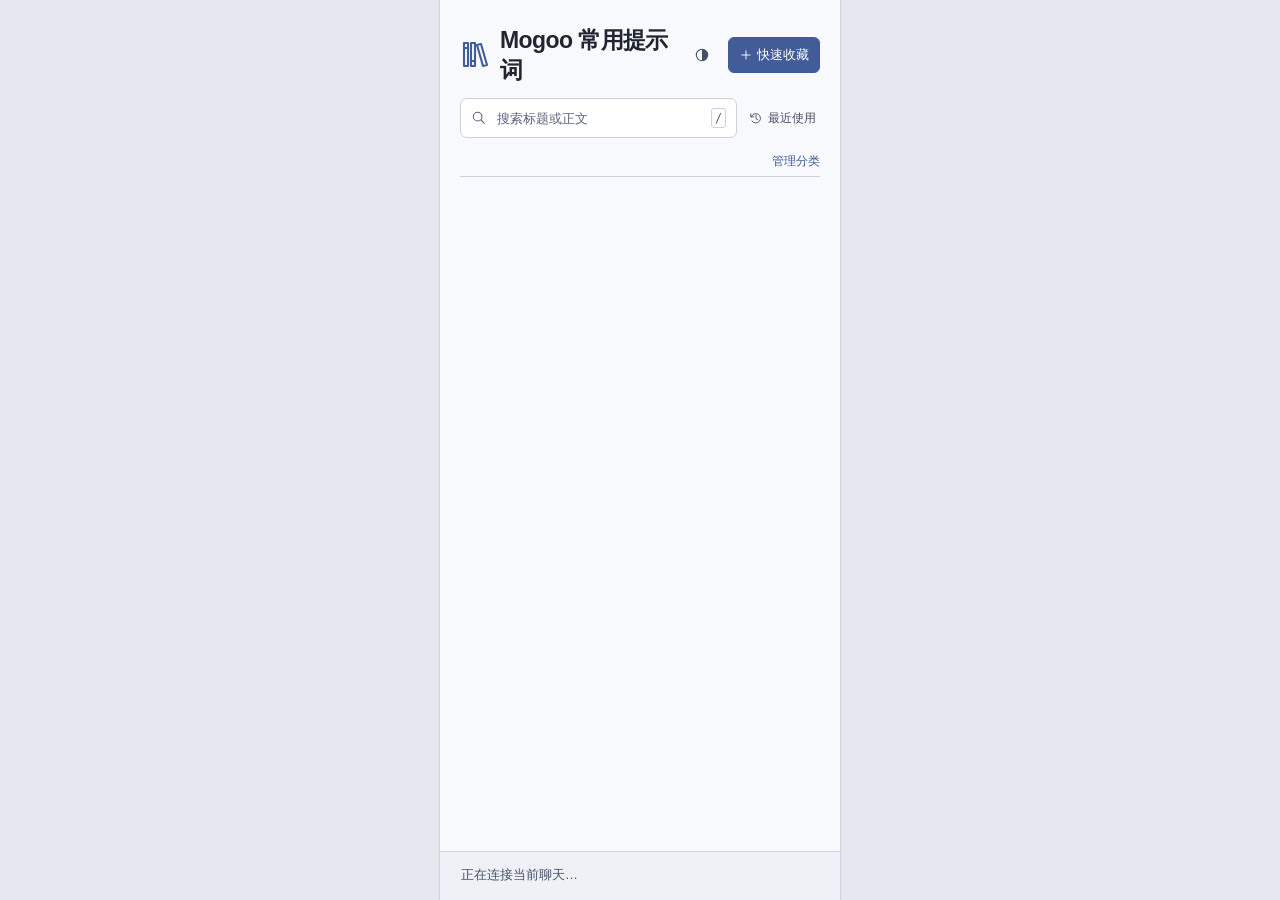
==== plugin/panel.html @ 4312ff35 "Initial commit of Mogoo Codex Prompts plugin" ====
<!doctype html>
<html lang="zh-CN">
<head>
<meta charset="utf-8">
<meta name="viewport" content="width=device-width, initial-scale=1">
<title>Mogoo 常用提示词</title>

<style>
:root{
 color-scheme:light;
 --paper:#f8f9fc;--surface:#fff;--backdrop:#e4e7ee;--tray:#eff1f7;
 --ink:#202531;--sub:#465065;--muted:#596579;--line:#cbd1dd;
 --accent:#425c99;--on-accent:#fff;--hover:#344a80;--pale:#e9eef9;--selection:#d4dff5;
 --error:#a13245;--shadow:#17213728;--scrim:#151c3048;
 --font:Inter,"Segoe UI","Microsoft YaHei UI","Microsoft YaHei",sans-serif
}
:root[data-theme="dark"]{
 color-scheme:dark;
 --paper:#20232b;--surface:#292e39;--backdrop:#181a20;--tray:#242832;
 --ink:#eff1f7;--sub:#c6cddc;--muted:#a4afc3;--line:#485163;
 --accent:#acc2ff;--on-accent:#182238;--hover:#c2d2ff;--pale:#30394b;--selection:#414f6b;
 --error:#ffadbc;--shadow:#0005;--scrim:#080a117d
}
*{box-sizing:border-box} html,body{margin:0;height:100%} body{background:var(--backdrop);color:var(--ink);font:14px/1.5 var(--font);line-break:strict} button,input,textarea,select{font:inherit;color:inherit} button{cursor:pointer} button:focus-visible,input:focus-visible,textarea:focus-visible,select:focus-visible{outline:2px solid var(--accent);outline-offset:2px} button{background:transparent;border:0} button:hover{color:var(--accent)} button:active{opacity:.8} [hidden]{display:none!important} svg{width:16px;height:16px;flex:none;stroke:currentColor;fill:none;stroke-width:1.6;stroke-linecap:round;stroke-linejoin:round} .symbols{display:none} ::selection{background:var(--selection)}
.panel{max-width:400px;margin:auto;height:100dvh;display:flex;flex-direction:column;background:var(--paper);box-shadow:0 0 0 1px var(--line)} header{padding:25px 20px 13px}.heading,.section-title,.search,.meta,.entry-title,.draft-title,.actions,.filters,.filter-row,.footline{display:flex;align-items:center}.heading{gap:10px}.mark{width:30px;height:34px;color:var(--accent);stroke-width:2.1}.heading h1{font-size:23px;letter-spacing:-.6px;line-height:30px;margin:0;font-weight:650}.save{margin-left:auto;display:flex;align-items:center;gap:4px;border:1px solid var(--line);border-radius:6px;background:var(--accent);color:var(--on-accent);border-color:var(--accent);padding:7px 10px;font-size:13px;white-space:nowrap}.save svg{width:14px}.tools{padding:0 20px}.search{height:40px;gap:8px;border:1px solid var(--line);background:var(--surface);border-radius:7px;padding:0 10px;color:var(--muted)}.search:focus-within{border-color:var(--accent)}.search input{margin:0;width:100%;min-width:0;border:0;outline:none;background:transparent;font-size:16px}.search input::placeholder{color:var(--muted);font-size:13px}.search input:focus-visible{outline:none}.search kbd{font:12px/18px Consolas,monospace;color:var(--muted);width:18px;text-align:center;border:1px solid var(--line);border-radius:3px}
.filter-row{margin-top:8px;border-bottom:1px solid var(--line);justify-content:space-between;gap:8px}.filters{gap:16px;overflow-x:auto}.tab{font-size:13px;color:var(--sub);padding:9px 0;position:relative;white-space:nowrap}.tab[aria-pressed=true]{color:var(--accent);font-weight:650}.tab[aria-pressed=true]:after{content:"";position:absolute;inset:auto 0 0;background:var(--accent);height:2px}.category-label{color:var(--muted);font-size:12px;flex:none}
main{padding:20px 14px 10px;flex:1;min-height:0;overflow:auto;scrollbar-width:thin} section+section{margin-top:21px}.section-title{margin:0 7px 6px;gap:7px;color:var(--sub);font-size:12px;letter-spacing:.035em;font-weight:600}.section-title svg{width:14px;height:14px}.count{font:12px/1.5 var(--font);color:var(--muted);font-variant-numeric:tabular-nums}.row{width:100%;text-align:left;display:block;position:relative;border-radius:5px;padding:11px 12px 12px;line-height:1.5}.row.is-active,.row:hover,.row:focus-visible{background:var(--pale)}.row.is-active:before,.row:focus-visible:before{content:"";width:2px;background:var(--accent);position:absolute;left:0;top:12px;bottom:12px;border-radius:1px}.entry-title{gap:8px;justify-content:space-between}.name{font-size:16px;font-weight:650;line-height:23px;color:var(--ink);overflow-wrap:anywhere}.insert{display:flex;align-items:center;gap:3px;white-space:nowrap;color:var(--accent);font-size:12px}.insert svg{width:14px}.row:is(.is-active,:hover,:focus-visible) .insert{visibility:visible}.excerpt{display:block;white-space:pre-line;overflow-wrap:anywhere;color:var(--sub);margin:5px 0 0;font-size:14px;line-height:1.65}.meta{gap:7px;color:var(--muted);font-size:12px}.empty{padding:20px 8px;color:var(--sub)}
footer{border-top:1px solid var(--line);background:var(--tray);padding:12px 21px 15px}.draft-title{gap:7px;font-size:12px;color:var(--sub);font-weight:600}.draft-title svg{width:14px}.draft-title .status{margin-left:auto;color:var(--accent);font-weight:400}.draft{width:100%;background:transparent;resize:none;display:block;border:0;line-height:22px;margin:6px 0 0;padding:2px 0;font-size:16px}
dialog{border:1px solid var(--line);border-radius:10px;padding:20px;width:min(342px,calc(100vw - 28px));max-height:90dvh;background:var(--paper);color:var(--ink);box-shadow:0 8px 32px var(--shadow)}dialog::backdrop{background:var(--scrim)}dialog h2{margin:0 0 14px;font-size:19px}dialog label{display:block;font-size:13px;color:var(--sub);margin:12px 0}dialog :is(textarea,select,input){width:100%;margin:4px 0 0;border-radius:5px;border:1px solid var(--line);padding:7px;background:var(--surface)}dialog textarea{resize:vertical;min-height:96px}.actions{justify-content:flex-end;gap:8px}.actions button{padding:6px 12px;border-radius:5px}.primary{background:var(--accent);color:var(--on-accent)}.primary:hover{color:var(--on-accent);background:var(--hover)}@media(max-width:280px){header,.tools{padding-left:12px;padding-right:12px}.filters{gap:10px}.category-label{display:none}.insert span{display:none}h1{white-space:nowrap}.save{padding:4px}.mark{width:22px}.heading{gap:5px}}
.add-category{flex:none;color:var(--accent);font-size:12px;padding:6px 0 6px 4px;white-space:nowrap}.category-head{display:flex;justify-content:space-between;align-items:center;margin-top:12px}.category-head label{margin:0}.category-error{color:var(--error);font-size:13px}
.search-row{display:flex;align-items:center;gap:8px}.search-row .search{flex:1;min-width:0}.history-trigger{display:inline-flex;align-items:center;gap:5px;padding:8px 4px;white-space:nowrap;font-size:12px;color:var(--sub)}.history-trigger svg{width:14px;height:14px}.recent-head{display:flex;align-items:center;justify-content:space-between;margin-bottom:8px}.recent-head h2{margin:0}.recent-head button{color:var(--sub);font-size:13px}
.save:hover{color:var(--on-accent);background:var(--hover)}.meta{font-weight:400;color:var(--muted);font-size:12px;flex:none}
.entry-title{justify-content:flex-start;flex-wrap:wrap}.entry-title .name{flex:1;min-width:0}.item{padding:4px 0;border-bottom:1px solid var(--line)}.item:last-child{border-bottom:0}.item .row{border-radius:6px}.item-actions{padding:0 12px 7px}
.text-action{color:var(--accent);font-size:13px;min-height:28px;padding:2px 5px}.text-action:hover{text-decoration:underline}.draft-box{margin-top:7px;padding:8px 10px;border:1px solid var(--line);background:var(--surface);border-radius:6px}.draft-box:focus-within{border-color:var(--accent)}.draft-box .draft{margin:0;outline:none}.draft-box .draft:focus-visible{outline:none}.draft-title .status{font-size:12px}.heading{justify-content:space-between}.insert{background:var(--pale);border-radius:4px;padding:3px 6px}.row:hover .insert,.row:focus-visible .insert{background:var(--selection)}
dialog :is(textarea,select,input){font-size:16px}.field-head{display:flex;align-items:center;justify-content:space-between;gap:10px}.field-head label{margin:0}.optional{font-size:12px;font-weight:400;color:var(--muted)}.capture-error{color:var(--error);font-size:13px}.undo{padding:2px 4px;color:var(--accent);font-size:13px}.empty-actions{margin:-12px 0 12px 4px}.full-body{margin:3px 12px 10px;max-height:35vh;overflow:auto;white-space:pre-wrap;overflow-wrap:anywhere;font:14px/1.65 var(--font)}footer .draft{resize:vertical;max-height:24vh;min-height:42px}.history-trigger{min-height:36px}
#capture-form > .actions{margin-top:14px}

.appearance-trigger{display:grid;place-items:center;width:32px;height:32px;padding:0;border-radius:6px;flex:none;color:var(--sub)}
.appearance-trigger:hover,.appearance-trigger:focus-visible{background:var(--pale);color:var(--accent)}
.heading h1{flex:1}.heading .save{margin-left:0}
.theme-options{border:0;margin:0;padding:0}.theme-options label{display:flex;align-items:center;gap:10px;padding:9px 8px;margin:2px 0;border-radius:5px;cursor:pointer;font-size:14px}
.theme-options label:has(:checked){background:var(--pale);color:var(--accent)}
.theme-options input{accent-color:var(--accent);width:16px;height:16px;margin:0}.theme-options svg{width:16px;height:16px}
dialog input::placeholder,dialog textarea::placeholder{color:var(--muted);opacity:1}
#notice{font-size:13px;color:var(--sub)}footer{min-height:44px}.row-actions{display:flex;align-items:center;justify-content:flex-end;gap:6px}.item-menu{font-size:16px;min-width:32px;line-height:24px;border-radius:4px;color:var(--sub)}.item-menu:hover{background:var(--pale)}.manage-row{display:flex;align-items:center;gap:4px;margin:6px 0}.manage-row span{flex:1;overflow-wrap:anywhere}.manage-row button,#item-options button{min-height:32px;color:var(--accent)}#item-options button{display:block;width:100%;text-align:left}button:disabled{opacity:.5;cursor:default}.inline-error{color:var(--error)}
@media(max-width:380px){.heading{gap:6px}.heading h1{font-size:19px}.heading .mark{display:none}}
</style>
</head><body>
<svg class="symbols" aria-hidden="true"><defs>
<symbol id="books" viewBox="0 0 30 34"><path d="M4 5h4v23H4zM11 5h4v23h-4zM17 7l4-1 6 21-4 1zM4 10h4m3 13h4"/></symbol>
<symbol id="search" viewBox="0 0 24 24"><circle cx="10" cy="10" r="6.5"/><path d="m15 15 5 5"/></symbol><symbol id="plus" viewBox="0 0 24 24"><path d="M12 5v14M5 12h14"/></symbol><symbol id="bookmark" viewBox="0 0 24 24"><path d="M6 4h12v17l-6-4-6 4z"/></symbol><symbol id="history" viewBox="0 0 24 24"><path d="M4 10a8 8 0 1 1 1 7M3 5v5h5m4-3v6l3 2"/></symbol><symbol id="enter" viewBox="0 0 24 24"><path d="M20 5v7a2 2 0 0 1-2 2H5m4-4-4 4 4 4"/></symbol><symbol id="draft" viewBox="0 0 24 24"><path d="M4 5h16v12H9l-5 4zM8 9h8m-8 4h5"/></symbol>
<symbol id="appearance" viewBox="0 0 24 24"><circle cx="12" cy="12" r="8.5"/><path fill="currentColor" stroke="none" d="M12 3.5a8.5 8.5 0 0 1 0 17z"/></symbol>
</defs></svg>
<div class="panel"><header><div class="heading"><svg class="mark" aria-hidden="true"><use href="#books"/></svg><h1>Mogoo 常用提示词</h1><button class="appearance-trigger" id="appearance-open" title="外观设置" aria-label="外观设置" aria-haspopup="dialog" aria-controls="appearance-dialog"><svg aria-hidden="true"><use href="#appearance"/></svg></button><button class="save" id="new"><svg><use href="#plus"/></svg>快速收藏</button></div>
</header>
<div class="tools"><div class="search-row"><label class="search"><svg><use href="#search"/></svg><input id="query" type="search" placeholder="搜索标题或正文" aria-label="搜索标题或正文"><kbd>/</kbd></label><button class="history-trigger" id="recent-trigger" aria-haspopup="dialog" aria-controls="recent-dialog"><svg aria-hidden="true"><use href="#history"/></svg>最近使用</button></div><div class="filter-row"><nav class="filters" aria-label="分类"></nav><button class="add-category" id="add-category">管理分类</button></div></div>
<main id="list" aria-label="提示词"></main>
<footer><span id="notice" role="status">正在连接当前聊天…</span> <button id="retry" class="text-action" hidden>重新读取</button></footer></div>
<dialog id="appearance-dialog" aria-labelledby="appearance-title">
<div class="recent-head"><h2 id="appearance-title">外观</h2><form method="dialog"><button>完成</button></form></div>
<fieldset class="theme-options" aria-label="外观模式">
<label><input type="radio" name="theme" value="auto">跟随 Codex</label>
<label><input type="radio" name="theme" value="light">浅色</label>
<label><input type="radio" name="theme" value="dark">深色</label>
</fieldset></dialog>
<dialog id="recent-dialog" aria-labelledby="recent-title">
<div class="recent-head"><h2 id="recent-title">最近使用</h2><form method="dialog"><button>关闭</button></form></div>
<div id="recent-items"></div>
</dialog>
<dialog id="capture" aria-labelledby="capture-title"><form id="capture-form"><h2 id="capture-title">快速收藏</h2><div class="field-head"><label for="capture-body">正文</label></div>
<textarea id="capture-body" name="body" required placeholder="粘贴想留下的指令" autofocus></textarea><label>标题 <span class="optional">（选填）</span><input name="title" placeholder="默认取正文首行"></label><div class="category-head"><label for="capture-category">分类</label><button class="add-category" type="button" id="capture-add-category">＋ 新建分类</button></div><select name="category" id="capture-category"></select><div class="actions"><button type="button" id="cancel">关闭</button><button class="primary">收藏</button></div></form></dialog>
<dialog id="manage" aria-labelledby="manage-title"><div class="recent-head"><h2 id="manage-title">管理分类</h2><form method="dialog"><button>完成</button></form></div><div id="category-list"></div><button class="text-action" id="manage-add">＋ 新建分类</button></dialog>
<dialog id="item-menu" aria-labelledby="item-name"><h2 id="item-name">提示词操作</h2><div id="item-options"></div><form class="actions" method="dialog"><button>关闭</button></form></dialog>
<dialog id="category-dialog" aria-labelledby="cat-title">
<form id="category-form"><h2 id="cat-title">新建分类</h2>
<label>分类名称<input id="cat-name" maxlength="40" required autofocus placeholder="例如：测试"></label>
<p class="category-error" id="cat-error" role="alert" hidden></p>
<div class="actions"><button type="button" id="cat-cancel">取消</button><button class="primary">创建分类</button></div>
</form></dialog>
<!-- panel-runtime -->
</body></html>
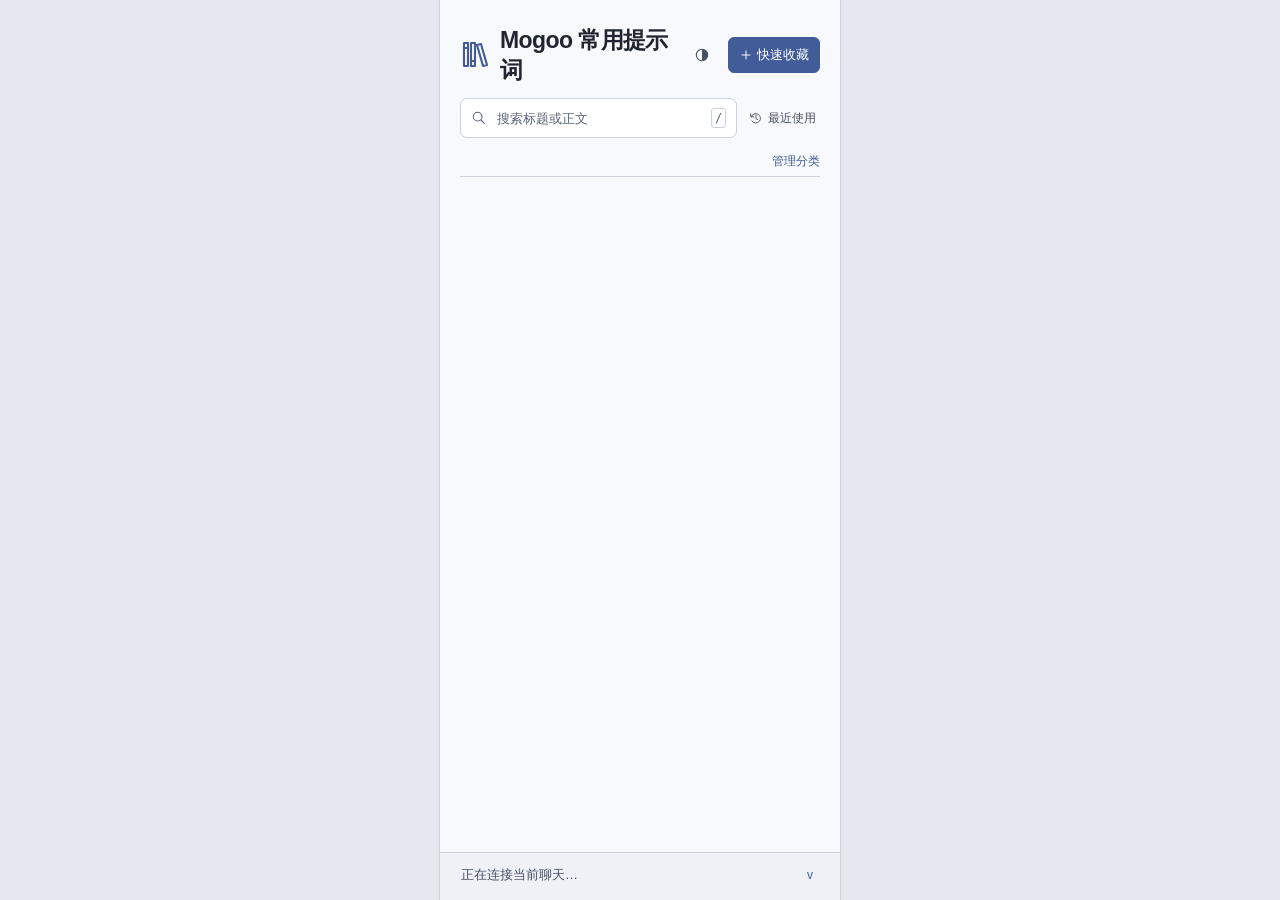
==== commit eb30178d: "Use the plugin GitHub repository for installation and tagged updates" ====
--- a/plugin/panel.html
+++ b/plugin/panel.html
@@ -1,5 +1,5 @@
 <!doctype html>
-<html lang="zh-CN">
+<html lang="zh-CN" data-version="<!-- plugin-version -->">
 <head>
 <meta charset="utf-8">
 <meta name="viewport" content="width=device-width, initial-scale=1">
@@ -44,6 +44,8 @@
 dialog input::placeholder,dialog textarea::placeholder{color:var(--muted);opacity:1}
 #notice{font-size:13px;color:var(--sub)}footer{min-height:44px}.row-actions{display:flex;align-items:center;justify-content:flex-end;gap:6px}.item-menu{font-size:16px;min-width:32px;line-height:24px;border-radius:4px;color:var(--sub)}.item-menu:hover{background:var(--pale)}.manage-row{display:flex;align-items:center;gap:4px;margin:6px 0}.manage-row span{flex:1;overflow-wrap:anywhere}.manage-row button,#item-options button{min-height:32px;color:var(--accent)}#item-options button{display:block;width:100%;text-align:left}button:disabled{opacity:.5;cursor:default}.inline-error{color:var(--error)}
 @media(max-width:380px){.heading{gap:6px}.heading h1{font-size:19px}.heading .mark{display:none}}
+footer{display:flex;align-items:center;gap:6px}#version-open{margin-left:auto;white-space:nowrap;color:var(--accent);font-size:12px}
+#update-dialog pre{white-space:pre-wrap;overflow-wrap:anywhere;background:var(--pale);padding:8px}#update-dialog .option{display:flex;align-items:center;gap:6px}#update-auto{width:auto;margin:0}#update-dialog a{color:var(--accent)}
 </style>
 </head><body>
 <svg class="symbols" aria-hidden="true"><defs>
@@ -55,7 +57,16 @@
 </header>
 <div class="tools"><div class="search-row"><label class="search"><svg><use href="#search"/></svg><input id="query" type="search" placeholder="搜索标题或正文" aria-label="搜索标题或正文"><kbd>/</kbd></label><button class="history-trigger" id="recent-trigger" aria-haspopup="dialog" aria-controls="recent-dialog"><svg aria-hidden="true"><use href="#history"/></svg>最近使用</button></div><div class="filter-row"><nav class="filters" aria-label="分类"></nav><button class="add-category" id="add-category">管理分类</button></div></div>
 <main id="list" aria-label="提示词"></main>
-<footer><span id="notice" role="status">正在连接当前聊天…</span> <button id="retry" class="text-action" hidden>重新读取</button></footer></div>
+<footer><span id="notice" role="status">正在连接当前聊天…</span> <button id="retry" class="text-action" hidden>重新读取</button><button id="version-open" aria-label="插件版本与更新" aria-haspopup="dialog">v<!-- plugin-version --></button></footer></div>
+<dialog id="update-dialog" aria-labelledby="update-title">
+<div class="recent-head"><h2 id="update-title">插件更新</h2><form method="dialog"><button>关闭</button></form></div>
+<p id="update-versions"></p><p id="update-status" role="status"></p>
+<label class="option"><input id="update-auto" type="checkbox">自动检查更新</label>
+<div class="actions"><button id="update-check">立即检查</button><button id="update-dismiss" hidden>忽略此版本</button><button id="update-install" class="primary" hidden>立即更新</button></div>
+<div id="update-confirm" hidden><p id="update-question"></p><div class="actions"><button id="update-cancel">取消</button><button id="update-yes" class="primary">确认更新</button></div></div>
+<details id="update-manual" hidden><summary>手动更新命令</summary><pre id="update-commands"></pre><button id="update-copy">复制命令</button></details>
+<p><a id="update-notes" href="https://github.com/MogooStudio/mogoo-codex-prompts/blob/main/CHANGELOG.zh.md" target="_blank" rel="noopener noreferrer">查看更新记录</a></p>
+</dialog>
 <dialog id="appearance-dialog" aria-labelledby="appearance-title">
 <div class="recent-head"><h2 id="appearance-title">外观</h2><form method="dialog"><button>完成</button></form></div>
 <fieldset class="theme-options" aria-label="外观模式">
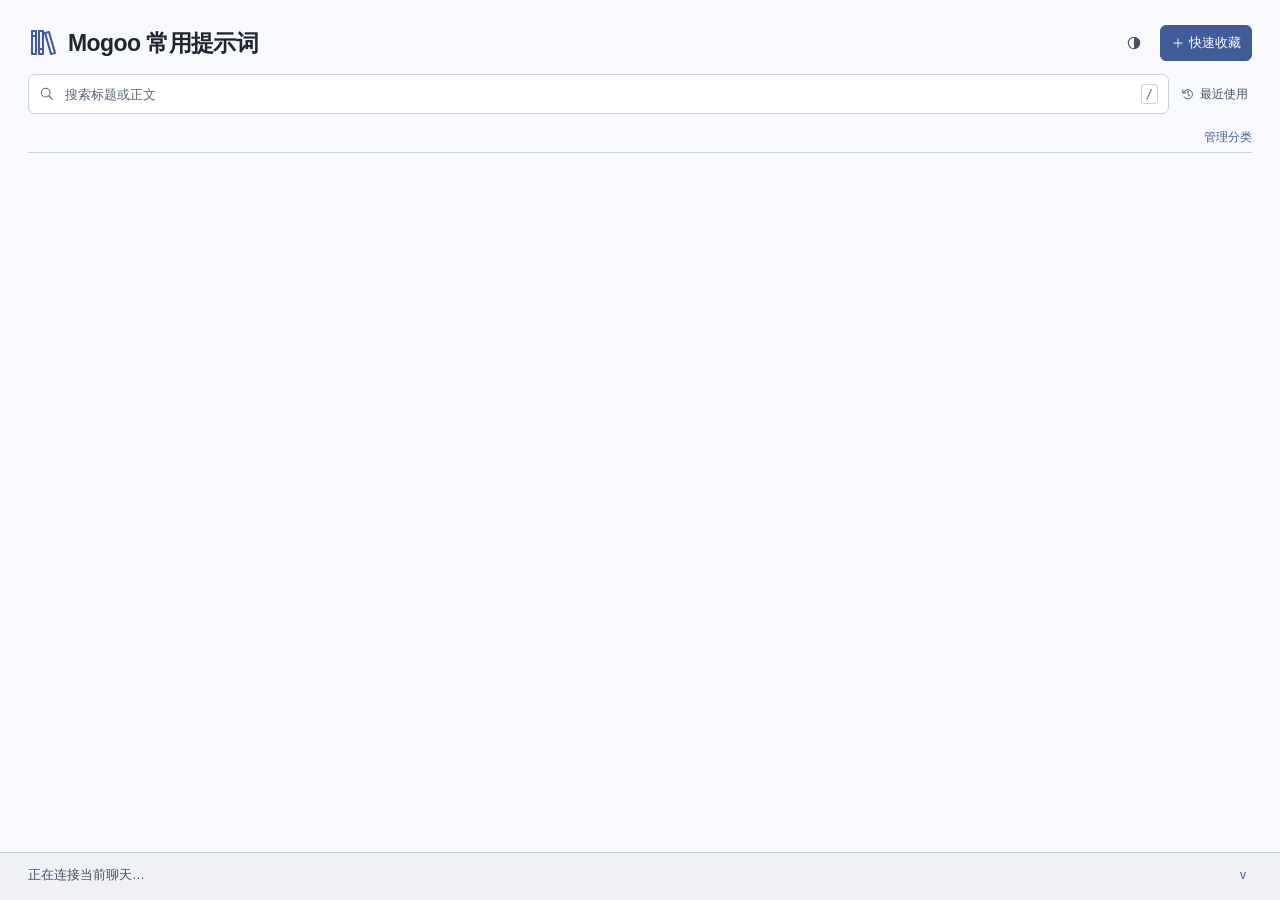
==== commit 3b479dce: "Adapt the prompts panel to narrow, wide and short windows" ====
--- a/plugin/panel.html
+++ b/plugin/panel.html
@@ -22,11 +22,11 @@
  --error:#ffadbc;--shadow:#0005;--scrim:#080a117d
 }
 *{box-sizing:border-box} html,body{margin:0;height:100%} body{background:var(--backdrop);color:var(--ink);font:14px/1.5 var(--font);line-break:strict} button,input,textarea,select{font:inherit;color:inherit} button{cursor:pointer} button:focus-visible,input:focus-visible,textarea:focus-visible,select:focus-visible{outline:2px solid var(--accent);outline-offset:2px} button{background:transparent;border:0} button:hover{color:var(--accent)} button:active{opacity:.8} [hidden]{display:none!important} svg{width:16px;height:16px;flex:none;stroke:currentColor;fill:none;stroke-width:1.6;stroke-linecap:round;stroke-linejoin:round} .symbols{display:none} ::selection{background:var(--selection)}
-.panel{max-width:400px;margin:auto;height:100dvh;display:flex;flex-direction:column;background:var(--paper);box-shadow:0 0 0 1px var(--line)} header{padding:25px 20px 13px}.heading,.section-title,.search,.meta,.entry-title,.draft-title,.actions,.filters,.filter-row,.footline{display:flex;align-items:center}.heading{gap:10px}.mark{width:30px;height:34px;color:var(--accent);stroke-width:2.1}.heading h1{font-size:23px;letter-spacing:-.6px;line-height:30px;margin:0;font-weight:650}.save{margin-left:auto;display:flex;align-items:center;gap:4px;border:1px solid var(--line);border-radius:6px;background:var(--accent);color:var(--on-accent);border-color:var(--accent);padding:7px 10px;font-size:13px;white-space:nowrap}.save svg{width:14px}.tools{padding:0 20px}.search{height:40px;gap:8px;border:1px solid var(--line);background:var(--surface);border-radius:7px;padding:0 10px;color:var(--muted)}.search:focus-within{border-color:var(--accent)}.search input{margin:0;width:100%;min-width:0;border:0;outline:none;background:transparent;font-size:16px}.search input::placeholder{color:var(--muted);font-size:13px}.search input:focus-visible{outline:none}.search kbd{font:12px/18px Consolas,monospace;color:var(--muted);width:18px;text-align:center;border:1px solid var(--line);border-radius:3px}
+.panel{width:100%;height:100dvh;display:flex;flex-direction:column;background:var(--paper);box-shadow:0 0 0 1px var(--line)} header{padding:25px 20px 13px}.heading,.section-title,.search,.meta,.entry-title,.draft-title,.actions,.filters,.filter-row,.footline{display:flex;align-items:center}.heading{gap:10px}.mark{width:30px;height:34px;color:var(--accent);stroke-width:2.1}.heading h1{font-size:23px;letter-spacing:-.6px;line-height:30px;margin:0;font-weight:650}.save{margin-left:auto;display:flex;align-items:center;gap:4px;border:1px solid var(--line);border-radius:6px;background:var(--accent);color:var(--on-accent);border-color:var(--accent);padding:7px 10px;font-size:13px;white-space:nowrap}.save svg{width:14px}.tools{padding:0 20px}.search{height:40px;gap:8px;border:1px solid var(--line);background:var(--surface);border-radius:7px;padding:0 10px;color:var(--muted)}.search:focus-within{border-color:var(--accent)}.search input{margin:0;width:100%;min-width:0;border:0;outline:none;background:transparent;font-size:16px}.search input::placeholder{color:var(--muted);font-size:13px}.search input:focus-visible{outline:none}.search kbd{font:12px/18px Consolas,monospace;color:var(--muted);width:18px;text-align:center;border:1px solid var(--line);border-radius:3px}
 .filter-row{margin-top:8px;border-bottom:1px solid var(--line);justify-content:space-between;gap:8px}.filters{gap:16px;overflow-x:auto}.tab{font-size:13px;color:var(--sub);padding:9px 0;position:relative;white-space:nowrap}.tab[aria-pressed=true]{color:var(--accent);font-weight:650}.tab[aria-pressed=true]:after{content:"";position:absolute;inset:auto 0 0;background:var(--accent);height:2px}.category-label{color:var(--muted);font-size:12px;flex:none}
 main{padding:20px 14px 10px;flex:1;min-height:0;overflow:auto;scrollbar-width:thin} section+section{margin-top:21px}.section-title{margin:0 7px 6px;gap:7px;color:var(--sub);font-size:12px;letter-spacing:.035em;font-weight:600}.section-title svg{width:14px;height:14px}.count{font:12px/1.5 var(--font);color:var(--muted);font-variant-numeric:tabular-nums}.row{width:100%;text-align:left;display:block;position:relative;border-radius:5px;padding:11px 12px 12px;line-height:1.5}.row.is-active,.row:hover,.row:focus-visible{background:var(--pale)}.row.is-active:before,.row:focus-visible:before{content:"";width:2px;background:var(--accent);position:absolute;left:0;top:12px;bottom:12px;border-radius:1px}.entry-title{gap:8px;justify-content:space-between}.name{font-size:16px;font-weight:650;line-height:23px;color:var(--ink);overflow-wrap:anywhere}.insert{display:flex;align-items:center;gap:3px;white-space:nowrap;color:var(--accent);font-size:12px}.insert svg{width:14px}.row:is(.is-active,:hover,:focus-visible) .insert{visibility:visible}.excerpt{display:block;white-space:pre-line;overflow-wrap:anywhere;color:var(--sub);margin:5px 0 0;font-size:14px;line-height:1.65}.meta{gap:7px;color:var(--muted);font-size:12px}.empty{padding:20px 8px;color:var(--sub)}
 footer{border-top:1px solid var(--line);background:var(--tray);padding:12px 21px 15px}.draft-title{gap:7px;font-size:12px;color:var(--sub);font-weight:600}.draft-title svg{width:14px}.draft-title .status{margin-left:auto;color:var(--accent);font-weight:400}.draft{width:100%;background:transparent;resize:none;display:block;border:0;line-height:22px;margin:6px 0 0;padding:2px 0;font-size:16px}
-dialog{border:1px solid var(--line);border-radius:10px;padding:20px;width:min(342px,calc(100vw - 28px));max-height:90dvh;background:var(--paper);color:var(--ink);box-shadow:0 8px 32px var(--shadow)}dialog::backdrop{background:var(--scrim)}dialog h2{margin:0 0 14px;font-size:19px}dialog label{display:block;font-size:13px;color:var(--sub);margin:12px 0}dialog :is(textarea,select,input){width:100%;margin:4px 0 0;border-radius:5px;border:1px solid var(--line);padding:7px;background:var(--surface)}dialog textarea{resize:vertical;min-height:96px}.actions{justify-content:flex-end;gap:8px}.actions button{padding:6px 12px;border-radius:5px}.primary{background:var(--accent);color:var(--on-accent)}.primary:hover{color:var(--on-accent);background:var(--hover)}@media(max-width:280px){header,.tools{padding-left:12px;padding-right:12px}.filters{gap:10px}.category-label{display:none}.insert span{display:none}h1{white-space:nowrap}.save{padding:4px}.mark{width:22px}.heading{gap:5px}}
+dialog{border:1px solid var(--line);border-radius:10px;padding:20px;width:min(342px,calc(100vw - 28px));max-height:90dvh;background:var(--paper);color:var(--ink);box-shadow:0 8px 32px var(--shadow)}dialog::backdrop{background:var(--scrim)}dialog h2{margin:0 0 14px;font-size:19px}dialog label{display:block;font-size:13px;color:var(--sub);margin:12px 0}dialog :is(textarea,select,input){width:100%;margin:4px 0 0;border-radius:5px;border:1px solid var(--line);padding:7px;background:var(--surface)}dialog textarea{resize:vertical;min-height:96px}.actions{justify-content:flex-end;gap:8px}.actions button{padding:6px 12px;border-radius:5px}.primary{background:var(--accent);color:var(--on-accent)}.primary:hover{color:var(--on-accent);background:var(--hover)}
 .add-category{flex:none;color:var(--accent);font-size:12px;padding:6px 0 6px 4px;white-space:nowrap}.category-head{display:flex;justify-content:space-between;align-items:center;margin-top:12px}.category-head label{margin:0}.category-error{color:var(--error);font-size:13px}
 .search-row{display:flex;align-items:center;gap:8px}.search-row .search{flex:1;min-width:0}.history-trigger{display:inline-flex;align-items:center;gap:5px;padding:8px 4px;white-space:nowrap;font-size:12px;color:var(--sub)}.history-trigger svg{width:14px;height:14px}.recent-head{display:flex;align-items:center;justify-content:space-between;margin-bottom:8px}.recent-head h2{margin:0}.recent-head button{color:var(--sub);font-size:13px}
 .save:hover{color:var(--on-accent);background:var(--hover)}.meta{font-weight:400;color:var(--muted);font-size:12px;flex:none}
@@ -43,9 +43,60 @@
 .theme-options input{accent-color:var(--accent);width:16px;height:16px;margin:0}.theme-options svg{width:16px;height:16px}
 dialog input::placeholder,dialog textarea::placeholder{color:var(--muted);opacity:1}
 #notice{font-size:13px;color:var(--sub)}footer{min-height:44px}.row-actions{display:flex;align-items:center;justify-content:flex-end;gap:6px}.item-menu{font-size:16px;min-width:32px;line-height:24px;border-radius:4px;color:var(--sub)}.item-menu:hover{background:var(--pale)}.manage-row{display:flex;align-items:center;gap:4px;margin:6px 0}.manage-row span{flex:1;overflow-wrap:anywhere}.manage-row button,#item-options button{min-height:32px;color:var(--accent)}#item-options button{display:block;width:100%;text-align:left}button:disabled{opacity:.5;cursor:default}.inline-error{color:var(--error)}
-@media(max-width:380px){.heading{gap:6px}.heading h1{font-size:19px}.heading .mark{display:none}}
+
 footer{display:flex;align-items:center;gap:6px}#version-open{margin-left:auto;white-space:nowrap;color:var(--accent);font-size:12px}
 #update-dialog pre{white-space:pre-wrap;overflow-wrap:anywhere;background:var(--pale);padding:8px}#update-dialog .option{display:flex;align-items:center;gap:6px}#update-auto{width:auto;margin:0}#update-dialog a{color:var(--accent)}
+
+/* Size the panel to the space allocated by the host, including live resizes. */
+.panel{--gutter:clamp(12px,4vw,28px)}
+header,.tools,footer{padding-inline:var(--gutter)}
+main{padding-inline:calc(var(--gutter) - 6px)}
+.heading{flex-wrap:wrap}
+.heading h1{flex:1 0 auto;white-space:nowrap;font-size:clamp(17px,4.6vw,23px)}
+.heading .save,.tab{flex:none}
+.filters,.meta,.section-title,#notice{min-width:0;overflow-wrap:anywhere}
+.actions{flex-wrap:wrap}
+dialog{width:min(30rem,calc(100% - 24px));max-height:calc(100dvh - 20px);overflow:auto}
+dialog h2,.inline-error,.category-error{overflow-wrap:anywhere}
+
+@media (max-width:440px){
+  .heading{gap:6px}
+  .heading .mark{display:none}
+  header{padding-top:16px}
+}
+@media (max-width:330px){
+  .heading .save{width:32px;height:32px;justify-content:center;padding:0}
+  .save span,.search kbd{display:none}
+  .filters{gap:12px}
+  .search-row{gap:4px}
+  dialog{padding:14px}
+}
+@media (max-width:235px){
+  .heading h1{flex-basis:100%}
+  .heading{justify-content:flex-end}
+}
+@media (min-width:740px){
+  #list{display:grid;grid-template-columns:repeat(auto-fit,minmax(min(100%,320px),1fr));
+    align-content:start;gap:10px 16px}
+  #list > :not(.item){grid-column:1/-1}
+  #list > .item{min-width:0;display:flex;flex-direction:column;padding:4px;background:var(--surface);
+    border:1px solid var(--line);border-radius:8px}
+  #list > .item .row-actions{margin-top:auto}
+  #list > .text-action{justify-self:start}
+}
+@media (max-height:480px){
+  header{padding-block:8px 6px}
+  main{padding-top:8px}
+  footer{min-height:34px;padding-block:4px}
+  .filter-row{margin-top:2px}
+  dialog textarea{min-height:60px}
+}
+@media (max-height:300px){
+  .panel{overflow-y:auto}
+  .panel > *{flex:none}
+  main{overflow:visible;flex-grow:1}
+  footer{position:sticky;bottom:0}
+}
 </style>
 </head><body>
 <svg class="symbols" aria-hidden="true"><defs>
@@ -53,7 +104,7 @@
 <symbol id="search" viewBox="0 0 24 24"><circle cx="10" cy="10" r="6.5"/><path d="m15 15 5 5"/></symbol><symbol id="plus" viewBox="0 0 24 24"><path d="M12 5v14M5 12h14"/></symbol><symbol id="bookmark" viewBox="0 0 24 24"><path d="M6 4h12v17l-6-4-6 4z"/></symbol><symbol id="history" viewBox="0 0 24 24"><path d="M4 10a8 8 0 1 1 1 7M3 5v5h5m4-3v6l3 2"/></symbol><symbol id="enter" viewBox="0 0 24 24"><path d="M20 5v7a2 2 0 0 1-2 2H5m4-4-4 4 4 4"/></symbol><symbol id="draft" viewBox="0 0 24 24"><path d="M4 5h16v12H9l-5 4zM8 9h8m-8 4h5"/></symbol>
 <symbol id="appearance" viewBox="0 0 24 24"><circle cx="12" cy="12" r="8.5"/><path fill="currentColor" stroke="none" d="M12 3.5a8.5 8.5 0 0 1 0 17z"/></symbol>
 </defs></svg>
-<div class="panel"><header><div class="heading"><svg class="mark" aria-hidden="true"><use href="#books"/></svg><h1>Mogoo 常用提示词</h1><button class="appearance-trigger" id="appearance-open" title="外观设置" aria-label="外观设置" aria-haspopup="dialog" aria-controls="appearance-dialog"><svg aria-hidden="true"><use href="#appearance"/></svg></button><button class="save" id="new"><svg><use href="#plus"/></svg>快速收藏</button></div>
+<div class="panel"><header><div class="heading"><svg class="mark" aria-hidden="true"><use href="#books"/></svg><h1>Mogoo 常用提示词</h1><button class="appearance-trigger" id="appearance-open" title="外观设置" aria-label="外观设置" aria-haspopup="dialog" aria-controls="appearance-dialog"><svg aria-hidden="true"><use href="#appearance"/></svg></button><button class="save" id="new" title="快速收藏" aria-label="快速收藏"><svg aria-hidden="true"><use href="#plus"/></svg><span>快速收藏</span></button></div>
 </header>
 <div class="tools"><div class="search-row"><label class="search"><svg><use href="#search"/></svg><input id="query" type="search" placeholder="搜索标题或正文" aria-label="搜索标题或正文"><kbd>/</kbd></label><button class="history-trigger" id="recent-trigger" aria-haspopup="dialog" aria-controls="recent-dialog"><svg aria-hidden="true"><use href="#history"/></svg>最近使用</button></div><div class="filter-row"><nav class="filters" aria-label="分类"></nav><button class="add-category" id="add-category">管理分类</button></div></div>
 <main id="list" aria-label="提示词"></main>
